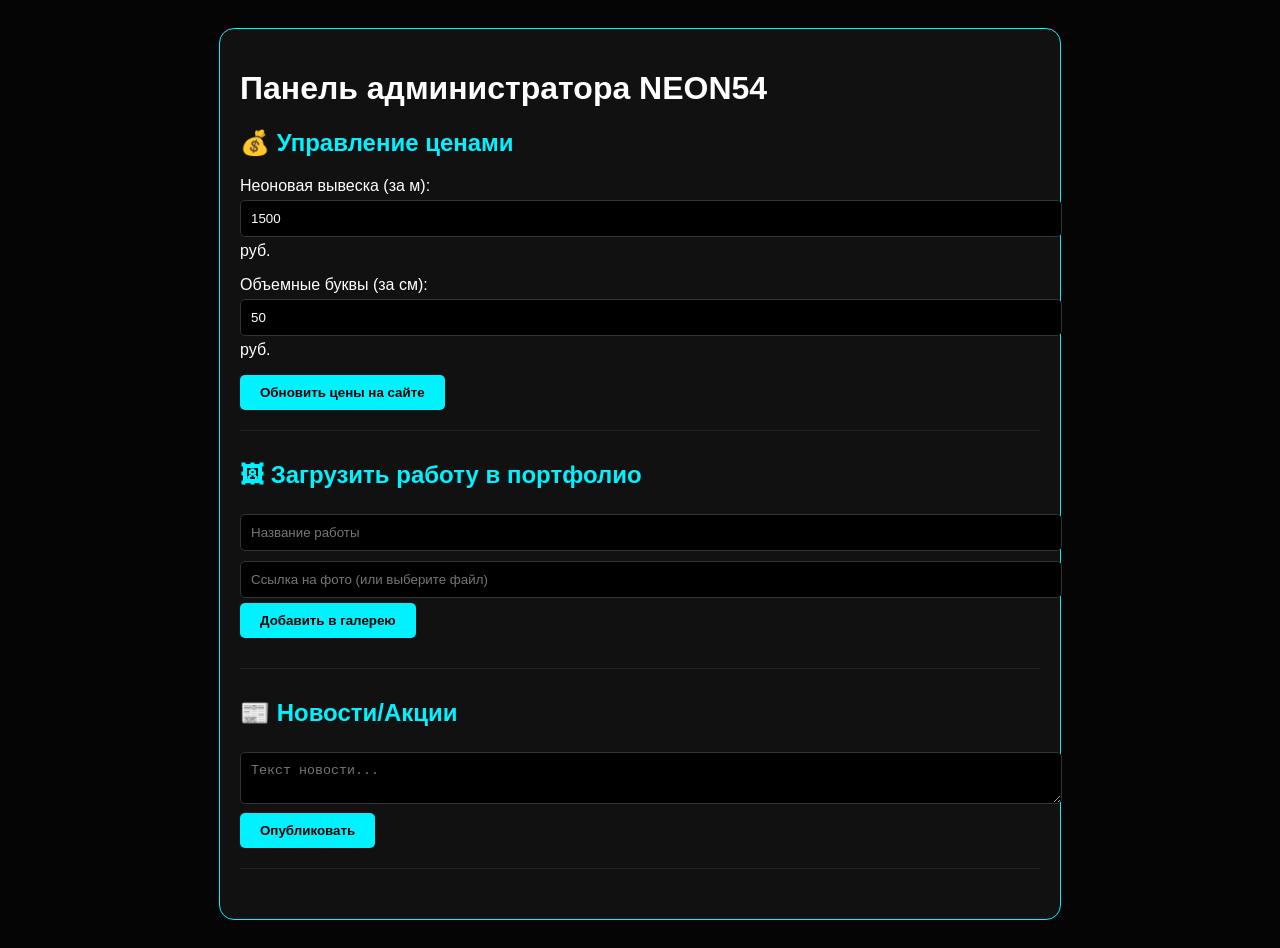
==== admin.html @ 586fa789 "Add files via upload" ====
<!DOCTYPE html>
<html lang="ru">
<head>
    <meta charset="UTF-8">
    <title>Панель управления — NEON54</title>
    <style>
        body { background: #050505; color: #fff; font-family: 'Segoe UI', sans-serif; padding: 20px; }
        .admin-card { background: #111; border: 1px solid #00f2ff; padding: 20px; border-radius: 15px; max-width: 800px; margin: 0 auto; }
        .section { margin-bottom: 30px; border-bottom: 1px solid #222; padding-bottom: 20px; }
        h2 { color: #00f2ff; }
        input, textarea { width: 100%; padding: 10px; margin: 5px 0; background: #000; border: 1px solid #333; color: #fff; border-radius: 5px; }
        button { background: #00f2ff; color: #000; border: none; padding: 10px 20px; cursor: pointer; font-weight: bold; border-radius: 5px; }
        .item-list { margin-top: 10px; }
    </style>
</head>
<body>

<div class="admin-card">
    <h1>Панель администратора NEON54</h1>

    <div class="section">
        <h2>💰 Управление ценами</h2>
        <div id="prices-list">
            <p>Неоновая вывеска (за м): <input type="number" id="price-neon" value="1500"> руб.</p>
            <p>Объемные буквы (за см): <input type="number" id="price-letters" value="50"> руб.</p>
        </div>
        <button onclick="savePrices()">Обновить цены на сайте</button>
    </div>

    <div class="section">
        <h2>🖼 Загрузить работу в портфолио</h2>
        <input type="text" id="portfolio-title" placeholder="Название работы">
        <input type="text" id="portfolio-img" placeholder="Ссылка на фото (или выберите файл)">
        <button onclick="addPortfolio()">Добавить в галерею</button>
        <div class="item-list" id="portfolio-items"></div>
    </div>

    <div class="section">
        <h2>📰 Новости/Акции</h2>
        <textarea id="news-text" placeholder="Текст новости..."></textarea>
        <button onclick="postNews()">Опубликовать</button>
    </div>
</div>

<script>
    // Здесь будет логика сохранения в базу данных (Firebase)
    function savePrices() {
        const neon = document.getElementById('price-neon').value;
        const letters = document.getElementById('price-letters').value;
        alert('Цены обновлены! Теперь на главной странице они изменятся автоматически.');
        // Тут пойдет код записи в БД
    }

    function addPortfolio() {
        const title = document.getElementById('portfolio-title').value;
        alert('Работа "' + title + '" добавлена в портфолио!');
    }
</script>

</body>
</html>
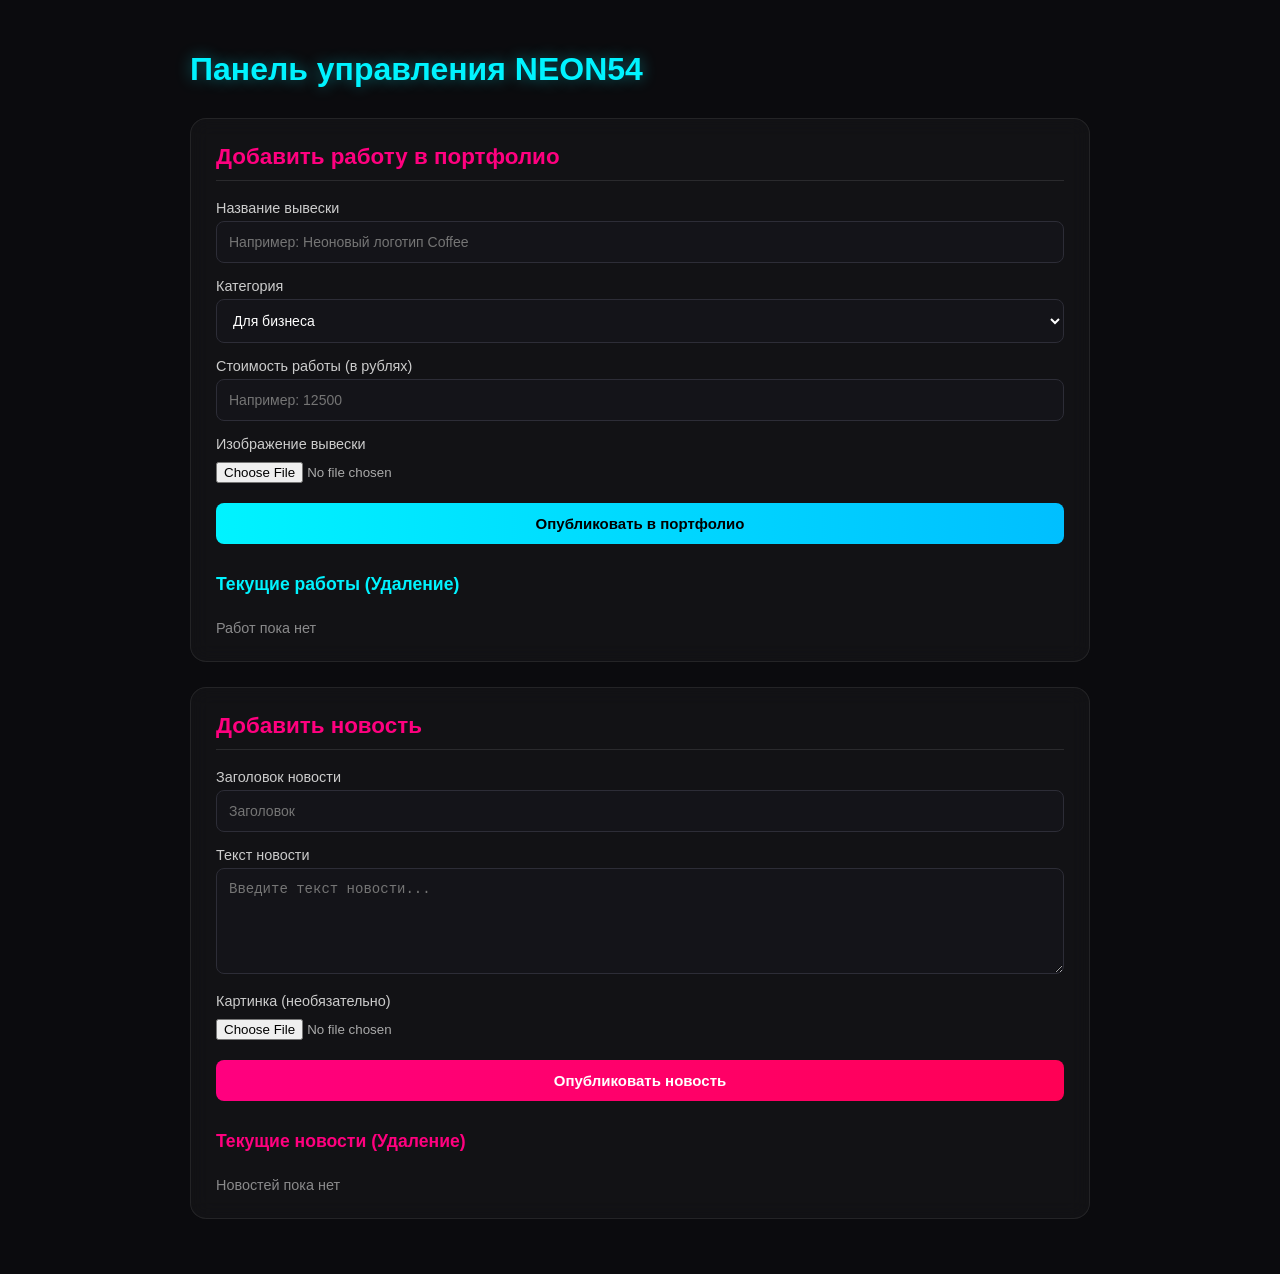
==== commit 6ef6c392: "Add files via upload добавить контакты заказчика, исправить так же позвонить на производство данными" ====
--- a/admin.html
+++ b/admin.html
@@ -1,61 +1,237 @@
-<!DOCTYPE html>
-<html lang="ru">
-<head>
-    <meta charset="UTF-8">
-    <title>Панель управления — NEON54</title>
-    <style>
-        body { background: #050505; color: #fff; font-family: 'Segoe UI', sans-serif; padding: 20px; }
-        .admin-card { background: #111; border: 1px solid #00f2ff; padding: 20px; border-radius: 15px; max-width: 800px; margin: 0 auto; }
-        .section { margin-bottom: 30px; border-bottom: 1px solid #222; padding-bottom: 20px; }
-        h2 { color: #00f2ff; }
-        input, textarea { width: 100%; padding: 10px; margin: 5px 0; background: #000; border: 1px solid #333; color: #fff; border-radius: 5px; }
-        button { background: #00f2ff; color: #000; border: none; padding: 10px 20px; cursor: pointer; font-weight: bold; border-radius: 5px; }
-        .item-list { margin-top: 10px; }
-    </style>
-</head>
-<body>
-
-<div class="admin-card">
-    <h1>Панель администратора NEON54</h1>
-
-    <div class="section">
-        <h2>💰 Управление ценами</h2>
-        <div id="prices-list">
-            <p>Неоновая вывеска (за м): <input type="number" id="price-neon" value="1500"> руб.</p>
-            <p>Объемные буквы (за см): <input type="number" id="price-letters" value="50"> руб.</p>
-        </div>
-        <button onclick="savePrices()">Обновить цены на сайте</button>
-    </div>
-
-    <div class="section">
-        <h2>🖼 Загрузить работу в портфолио</h2>
-        <input type="text" id="portfolio-title" placeholder="Название работы">
-        <input type="text" id="portfolio-img" placeholder="Ссылка на фото (или выберите файл)">
-        <button onclick="addPortfolio()">Добавить в галерею</button>
-        <div class="item-list" id="portfolio-items"></div>
-    </div>
-
-    <div class="section">
-        <h2>📰 Новости/Акции</h2>
-        <textarea id="news-text" placeholder="Текст новости..."></textarea>
-        <button onclick="postNews()">Опубликовать</button>
-    </div>
-</div>
-
-<script>
-    // Здесь будет логика сохранения в базу данных (Firebase)
-    function savePrices() {
-        const neon = document.getElementById('price-neon').value;
-        const letters = document.getElementById('price-letters').value;
-        alert('Цены обновлены! Теперь на главной странице они изменятся автоматически.');
-        // Тут пойдет код записи в БД
-    }
-
-    function addPortfolio() {
-        const title = document.getElementById('portfolio-title').value;
-        alert('Работа "' + title + '" добавлена в портфолио!');
-    }
-</script>
-
-</body>
+<!DOCTYPE html>
+<html lang="ru">
+<head>
+    <meta charset="UTF-8">
+    <meta name="viewport" content="width=device-width, initial-scale=1.0">
+    <title>Панель управления сайтом NEON54</title>
+    <style>
+        body { background: #0b0b0e; color: #fff; font-family: 'Segoe UI', Roboto, sans-serif; padding: 30px; margin: 0; }
+        .container { max-width: 900px; margin: 0 auto; }
+        h1 { color: #00f3ff; text-shadow: 0 0 15px rgba(0, 243, 255, 0.4); margin-bottom: 30px; font-size: 2rem; }
+        .card { background: rgba(255, 255, 255, 0.03); border: 1px solid rgba(255, 255, 255, 0.08); padding: 25px; border-radius: 16px; margin-bottom: 25px; backdrop-filter: blur(10px); }
+        h2 { margin-top: 0; color: #ff007f; font-size: 1.4rem; border-bottom: 1px solid rgba(255,255,255,0.1); padding-bottom: 10px; }
+        label { display: block; margin: 15px 0 5px; color: #ccc; font-size: 0.9rem; }
+        input[type="text"], input[type="number"], textarea, select { width: 100%; padding: 12px; background: #141419; border: 1px solid #2d2d37; border-radius: 8px; color: #fff; box-sizing: border-box; font-size: 14px; }
+        input[type="text"]:focus, input[type="number"]:focus, textarea:focus, select:focus { border-color: #00f3ff; outline: none; }
+        button { background: linear-gradient(90deg, #ff007f, #ff0055); color: white; border: none; padding: 12px 25px; border-radius: 8px; font-weight: bold; cursor: pointer; margin-top: 20px; transition: 0.3s; width: 100%; font-size: 15px; }
+        button:hover { opacity: 0.9; box-shadow: 0 0 15px rgba(255, 0, 127, 0.4); }
+        
+        .btn-portfolio { background: linear-gradient(90deg, #00f3ff, #00bfff); color: #000; }
+        .btn-portfolio:hover { box-shadow: 0 0 15px rgba(0, 243, 255, 0.4); }
+        
+        .manage-list { margin-top: 25px; display: flex; flex-direction: column; gap: 10px; max-height: 300px; overflow-y: auto; padding-right: 5px; }
+        .manage-item { display: flex; align-items: center; justify-content: space-between; background: rgba(255,255,255,0.02); padding: 10px 15px; border-radius: 8px; border: 1px solid rgba(255,255,255,0.05); }
+        .manage-item img { width: 50px; height: 50px; object-fit: cover; border-radius: 6px; margin-right: 15px; border: 1px solid #333; }
+        .item-info { display: flex; align-items: center; }
+        .item-title { font-weight: 500; font-size: 0.95rem; }
+        .item-meta { font-size: 0.8rem; color: #888; margin-top: 2px; }
+        .item-price { color: #00f3ff; font-weight: 600; font-size: 0.85rem; }
+        .btn-delete { background: #2a1118; color: #ff4a5a; border: 1px solid #5a1827; padding: 6px 12px; border-radius: 6px; cursor: pointer; font-size: 0.85rem; width: auto; margin-top: 0; }
+        .btn-delete:hover { background: #bd1f35; color: #fff; box-shadow: none; }
+    </style>
+</head>
+<body>
+
+<div class="container">
+    <h1>Панель управления NEON54</h1>
+
+    <div class="card">
+        <h2>Добавить работу в портфолио</h2>
+        <form id="portfolio-form">
+            <label for="p-title">Название вывески</label>
+            <input type="text" id="p-title" placeholder="Например: Неоновый логотип Coffee" required>
+
+            <label for="p-category">Категория</label>
+            <select id="p-category">
+                <option value="Для бизнеса">Для бизнеса</option>
+                <option value="Для дома">Для дома</option>
+            </select>
+
+            <label for="p-price">Стоимость работы (в рублях)</label>
+            <input type="number" id="p-price" placeholder="Например: 12500" required min="0">
+
+            <label for="p-image">Изображение вывески</label>
+            <input type="file" id="p-image" accept="image/*" required style="margin-top:5px; color:#aaa;">
+
+            <button type="submit" class="btn-portfolio">Опубликовать в портфолио</button>
+        </form>
+
+        <h3 style="margin-top: 30px; font-size: 1.1rem; color: #00f3ff;">Текущие работы (Удаление)</h3>
+        <div id="portfolio-manage-list" class="manage-list"></div>
+    </div>
+
+    <div class="card">
+        <h2>Добавить новость</h2>
+        <form id="news-form">
+            <label for="n-title">Заголовок новости</label>
+            <input type="text" id="n-title" placeholder="Заголовок" required>
+
+            <label for="n-text">Текст новости</label>
+            <textarea id="n-text" rows="5" placeholder="Введите текст новости..." required></textarea>
+
+            <label for="n-image">Картинка (необязательно)</label>
+            <input type="file" id="n-image" accept="image/*" style="margin-top:5px; color:#aaa;">
+
+            <button type="submit">Опубликовать новость</button>
+        </form>
+
+        <h3 style="margin-top: 30px; font-size: 1.1rem; color: #ff007f;">Текущие новости (Удаление)</h3>
+        <div id="news-manage-list" class="manage-list"></div>
+    </div>
+</div>
+
+<script>
+    function getDB() {
+        return JSON.parse(localStorage.getItem('neon54_db')) || { news: [], portfolio: [] };
+    }
+
+    function saveDB(data) {
+        try {
+            localStorage.setItem('neon54_db', JSON.stringify(data));
+            renderLists();
+            return true;
+        } catch (e) {
+            alert("Ошибка сохранения! Изображение слишком большого размера. Попробуйте загрузить файл меньшего размера.");
+            return false;
+        }
+    }
+
+    // Функция для авто-сжатия изображений перед сохранением в localStorage
+    function processImage(file, maxWidth = 800) {
+        return new Promise((resolve, reject) => {
+            if (!file) resolve('');
+            const reader = new FileReader();
+            reader.readAsDataURL(file);
+            reader.onload = (event) => {
+                const img = new Image();
+                img.src = event.target.result;
+                img.onload = () => {
+                    const canvas = document.createElement('canvas');
+                    let width = img.width;
+                    let height = img.height;
+
+                    if (width > maxWidth) {
+                        height = Math.round((height * maxWidth) / width);
+                        width = maxWidth;
+                    }
+
+                    canvas.width = width;
+                    canvas.height = height;
+
+                    const ctx = canvas.getContext('2d');
+                    ctx.drawImage(img, 0, 0, width, height);
+                    resolve(canvas.toDataURL('image/jpeg', 0.7)); // Сжатие до 70% качества
+                };
+            };
+            reader.onerror = error => reject(error);
+        });
+    }
+
+    function renderLists() {
+        const db = getDB();
+        const pList = document.getElementById('portfolio-manage-list');
+        const nList = document.getElementById('news-manage-list');
+
+        // Портфолио
+        pList.innerHTML = (!db.portfolio || db.portfolio.length === 0) ? '<div style="opacity:0.5; font-size:0.9rem;">Работ пока нет</div>' : '';
+        (db.portfolio || []).forEach(item => {
+            const div = document.createElement('div');
+            div.className = 'manage-item';
+            const priceText = item.price ? ` — <span class="item-price">${Number(item.price).toLocaleString('ru-RU')} ₽</span>` : '';
+            div.innerHTML = `
+                <div class="item-info">
+                    <img src="${item.image}" alt="">
+                    <div>
+                        <div class="item-title">${item.title}</div>
+                        <div class="item-meta">${item.category}${priceText}</div>
+                    </div>
+                </div>
+                <button class="btn-delete" onclick="deletePortfolio(${item.id})">Удалить</button>
+            `;
+            pList.appendChild(div);
+        });
+
+        // Новости
+        nList.innerHTML = (!db.news || db.news.length === 0) ? '<div style="opacity:0.5; font-size:0.9rem;">Новостей пока нет</div>' : '';
+        (db.news || []).forEach(item => {
+            const div = document.createElement('div');
+            div.className = 'manage-item';
+            const imgTag = item.image ? `<img src="${item.image}" alt="">` : '<div style="width:50px; height:50px; background:#141419; margin-right:15px; border-radius:6px; border:1px solid #333;"></div>';
+            div.innerHTML = `
+                <div class="item-info">
+                    ${imgTag}
+                    <div>
+                        <div class="item-title">${item.title}</div>
+                        <div class="item-meta">${item.date}</div>
+                    </div>
+                </div>
+                <button class="btn-delete" onclick="deleteNews(${item.id})">Удалить</button>
+            `;
+            nList.appendChild(div);
+        });
+    }
+
+    window.deletePortfolio = function(id) {
+        if(confirm("Удалить работу из портфолио?")) {
+            let db = getDB();
+            db.portfolio = (db.portfolio || []).filter(item => item.id !== id);
+            saveDB(db);
+        }
+    }
+
+    window.deleteNews = function(id) {
+        if(confirm("Удалить новость?")) {
+            let db = getDB();
+            db.news = (db.news || []).filter(item => item.id !== id);
+            saveDB(db);
+        }
+    }
+
+    // Добавление в Портфолио
+    document.getElementById('portfolio-form').addEventListener('submit', async function(e) {
+        e.preventDefault();
+        const imageFile = document.getElementById('p-image').files[0];
+        const base64Image = await processImage(imageFile);
+        
+        let db = getDB();
+        db.portfolio = db.portfolio || [];
+        db.portfolio.push({
+            id: Date.now(),
+            title: document.getElementById('p-title').value.trim(),
+            category: document.getElementById('p-category').value,
+            price: document.getElementById('p-price').value,
+            image: base64Image
+        });
+        
+        if (saveDB(db)) {
+            alert("Работа успешно сохранена!");
+            this.reset();
+        }
+    });
+
+    // Добавление в Новости
+    document.getElementById('news-form').addEventListener('submit', async function(e) {
+        e.preventDefault();
+        const imageFile = document.getElementById('n-image').files[0];
+        const base64Image = imageFile ? await processImage(imageFile) : '';
+        
+        let db = getDB();
+        db.news = db.news || [];
+        db.news.push({
+            id: Date.now(),
+            title: document.getElementById('n-title').value.trim(),
+            date: new Date().toLocaleDateString('ru-RU'),
+            text: document.getElementById('n-text').value.trim(),
+            image: base64Image
+        });
+        
+        if (saveDB(db)) {
+            alert("Новость успешно опубликована!");
+            this.reset();
+        }
+    });
+
+    document.addEventListener('DOMContentLoaded', renderLists);
+</script>
+</body>
 </html>
